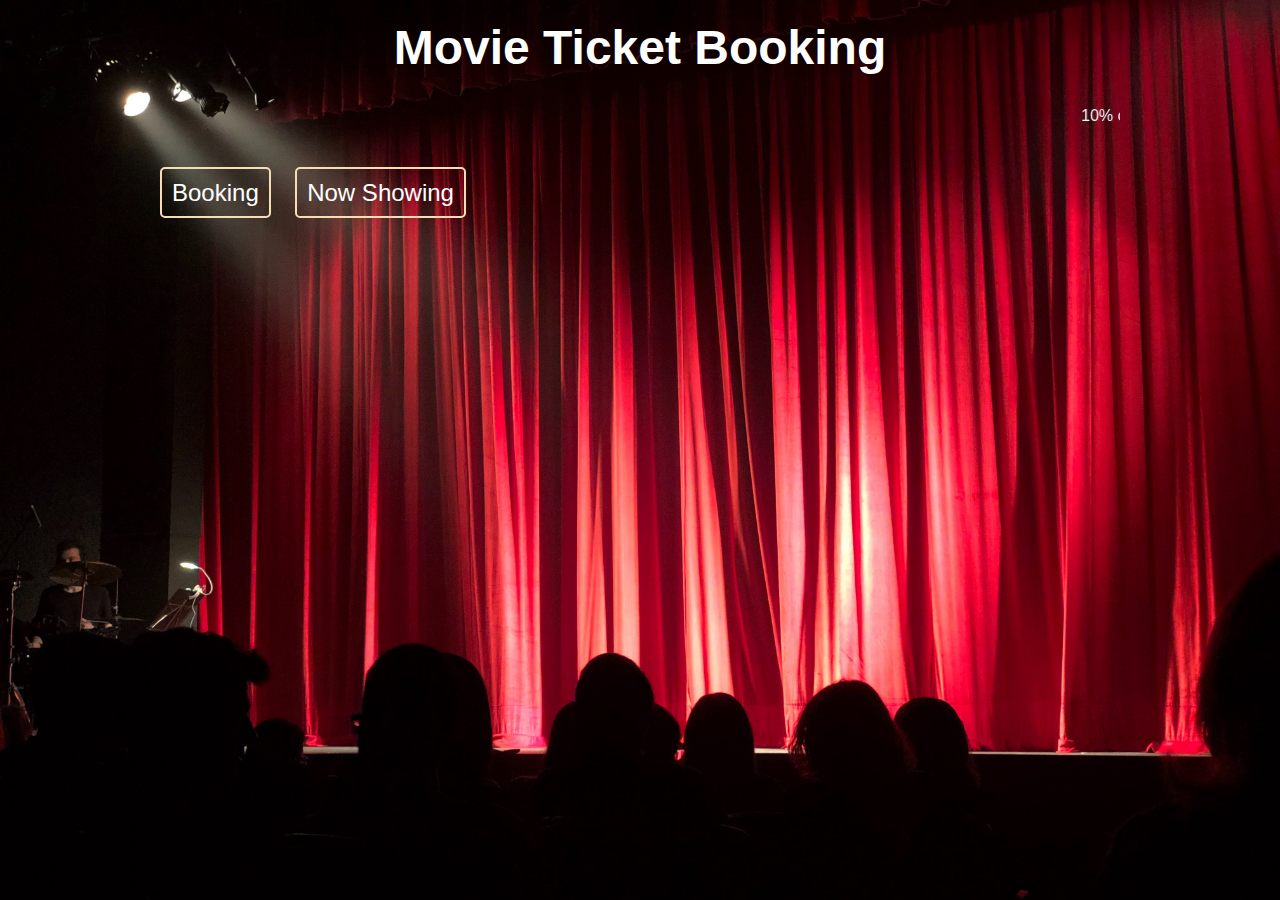
==== index.html @ 74b89163 "commit" ====
<!DOCTYPE html>
<html>
  <head>
    <title>Movie Ticket Booking</title>
    <link rel="stylesheet" type="text/css" href="style.css">
  </head>
  <body>
    <div class="container">
      <h1>Movie Ticket Booking</h1>
      <marquee style="color: azure;">10% off on First Booking</marquee>
      <div class="menu">
        <ul>
          <li><a href="booking.html">Booking</a></li>
          <li><a href="now-showing.html">Now Showing</a></li>
        </ul>
      </div>
    </div>
  </body>
</html>
---- style.css ----
.booking {
    margin-top: 50px;
    color: aquamarine;
  }
  
  h2 {
    font-size: 36px;
  }
  
  select {
    font-size: 24px;
    margin-bottom: 20px;
  }
  
  .seats {
    display: flex;
    flex-wrap: wrap;
    margin-bottom: 20px;
    color: white;
    text-align: center;
  }
  
  .seat {
    width: 50px;
    height: 50px;
    margin-right: 10px;
    margin-bottom: 10px;
    border: 4px solid white;
    color: chartreuse;
  }  
  .seat:hover {
    background-color: yellow;
  }

  body {
    margin: 0;
    padding: 0;
    font-family: Arial, sans-serif;
    background-image: url("theater.jpg");
    background-repeat: no-repeat;
    background-size: cover;
  }
  
  .container {
    max-width: 960px;
    margin: 0 auto;
    padding: 20px;
    align-items: center;
  }
  
  h1 {
    font-size: 48px;
    text-align: center;
    margin-top: 0;
    color: white;
  }
  
  .menu {
    margin-top: 50px;
  }
  
  ul {
    list-style: none;
    margin: 0;
    padding: 0;
  }
  
  li {
    display: inline-block;
    margin-right: 20px;
  }
  
  a {
    text-decoration: none;
    font-size: 24px;
    color: white;
    padding: 10px;
    border: 2px solid wheat;
    border-radius: 5px;
    
  }
  
  a:hover {
    background-color: yellowgreen;
    color: #fff;
    
  }
  .register{
    align-items: center;
    color:red;
  }
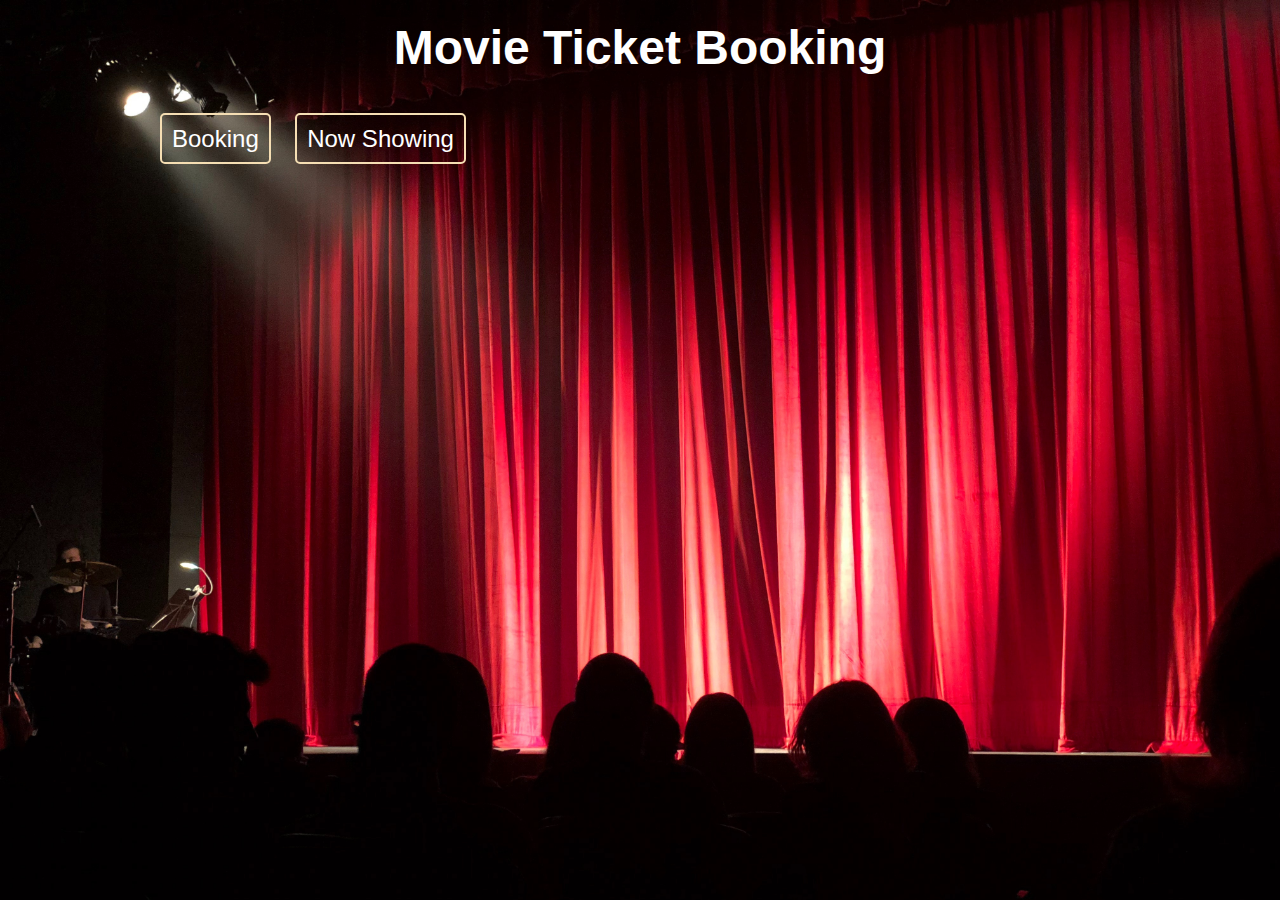
==== commit b74d9625: "first" ====
--- a/index.html
+++ b/index.html
@@ -4,14 +4,13 @@
     <title>Movie Ticket Booking</title>
     <link rel="stylesheet" type="text/css" href="style.css">
   </head>
-  <body>
+  <body style= "background-image: url('images/theater.jpg');"">
     <div class="container">
       <h1>Movie Ticket Booking</h1>
-      <marquee style="color: azure;">10% off on First Booking</marquee>
       <div class="menu">
         <ul>
           <li><a href="booking.html">Booking</a></li>
-          <li><a href="now-showing.html">Now Showing</a></li>
+          <li><a href="index1.html">Now Showing</a></li>
         </ul>
       </div>
     </div>
--- a/style.css
+++ b/style.css
@@ -1,6 +1,15 @@
 .booking {
     margin-top: 50px;
     color: aquamarine;
+  }
+  .search-container{
+    font-family: 'Courier New', Courier, monospace;
+    width: 100px;
+    height:40px;
+    border-radius:40px;
+    top:20;
+    right:20;
+    margin:10px;
   }
   
   h2 {
